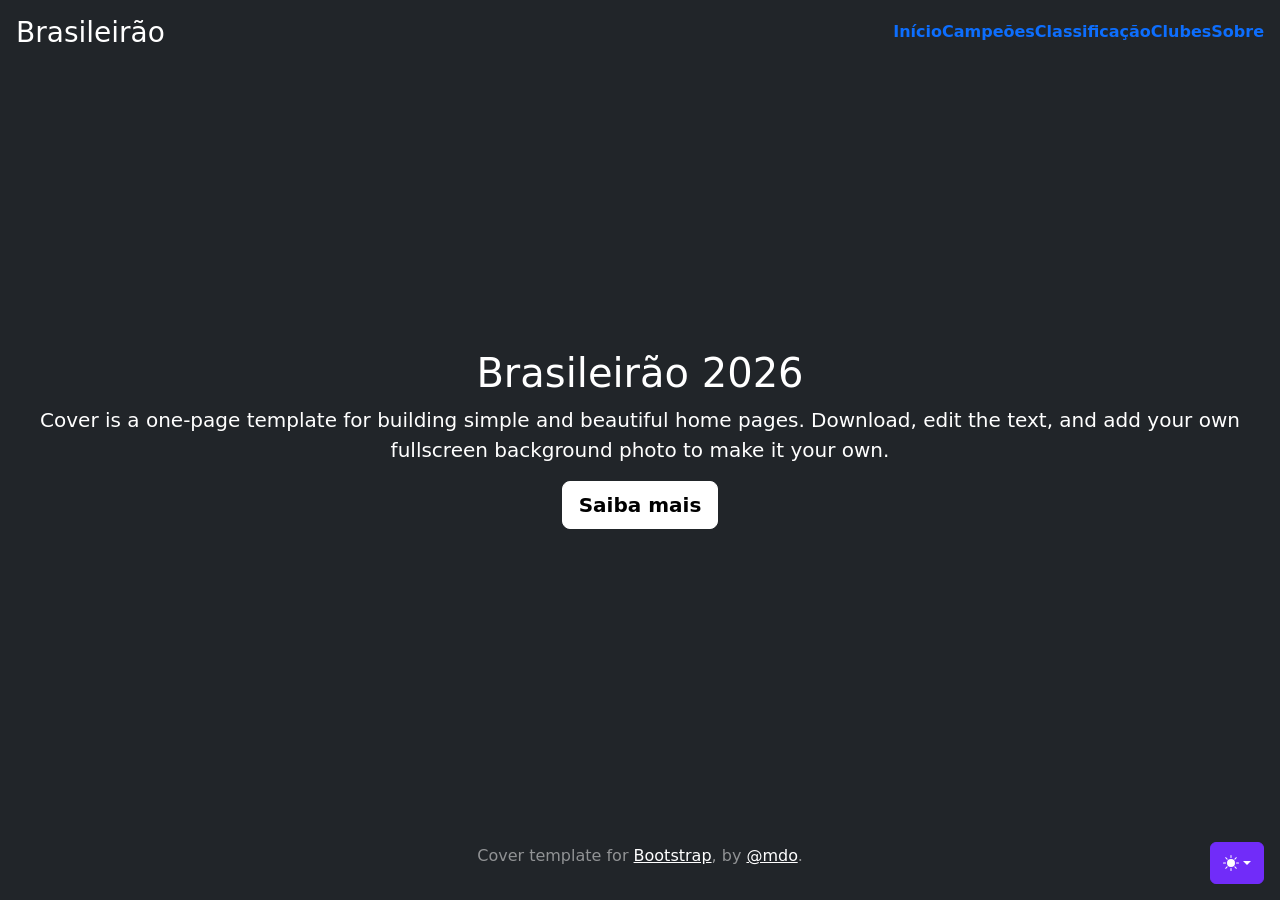
==== index.html @ 6e5838bf "nova pagina" ====
<!doctype html>
<html lang="en" class="h-100" data-bs-theme="auto">
  <head>
    <meta charset="utf-8" />
    <meta name="viewport" content="width=device-width, initial-scale=1" />
    <meta name="description" content="" />
    <meta
      name="author"
      content="Mark Otto, Jacob Thornton, and Bootstrap contributors"
    />
    <meta name="generator" content="Astro v5.13.2" />
    <title>Cover Template · Bootstrap v5.3</title>
    <link
      rel="canonical"
      href="https://getbootstrap.com/docs/5.3/examples/cover/"
    />
    <script src="assets/js/color-modes.js"></script>
    <link href="assets/dist/css/bootstrap.min.css" rel="stylesheet" />
    <meta name="theme-color" content="#712cf9" />
    <link href="style/cover.css" rel="stylesheet" />
    <style>
      .bd-placeholder-img {
        font-size: 1.125rem;
        text-anchor: middle;
        -webkit-user-select: none;
        -moz-user-select: none;
        user-select: none;
      }
      @media (min-width: 768px) {
        .bd-placeholder-img-lg {
          font-size: 3.5rem;
        }
      }
      .b-example-divider {
        width: 100%;
        height: 3rem;
        background-color: #0000001a;
        border: solid rgba(0, 0, 0, 0.15);
        border-width: 1px 0;
        box-shadow:
          inset 0 0.5em 1.5em #0000001a,
          inset 0 0.125em 0.5em #00000026;
      }
      .b-example-vr {
        flex-shrink: 0;
        width: 1.5rem;
        height: 100vh;
      }
      .bi {
        vertical-align: -0.125em;
        fill: currentColor;
      }
      .nav-scroller {
        position: relative;
        z-index: 2;
        height: 2.75rem;
        overflow-y: hidden;
      }
      .nav-scroller .nav {
        display: flex;
        flex-wrap: nowrap;
        padding-bottom: 1rem;
        margin-top: -1px;
        overflow-x: auto;
        text-align: center;
        white-space: nowrap;
        -webkit-overflow-scrolling: touch;
      }
      .btn-bd-primary {
        --bd-violet-bg: #712cf9;
        --bd-violet-rgb: 112.520718, 44.062154, 249.437846;
        --bs-btn-font-weight: 600;
        --bs-btn-color: var(--bs-white);
        --bs-btn-bg: var(--bd-violet-bg);
        --bs-btn-border-color: var(--bd-violet-bg);
        --bs-btn-hover-color: var(--bs-white);
        --bs-btn-hover-bg: #6528e0;
        --bs-btn-hover-border-color: #6528e0;
        --bs-btn-focus-shadow-rgb: var(--bd-violet-rgb);
        --bs-btn-active-color: var(--bs-btn-hover-color);
        --bs-btn-active-bg: #5a23c8;
        --bs-btn-active-border-color: #5a23c8;
      }
      .bd-mode-toggle {
        z-index: 1500;
      }
      .bd-mode-toggle .bi {
        width: 1em;
        height: 1em;
      }
      .bd-mode-toggle .dropdown-menu .active .bi {
        display: block !important;
      }
    </style>
  </head>
  <body class="d-flex h-100 text-center text-bg-dark">
    <svg xmlns="http://www.w3.org/2000/svg" class="d-none">
      <symbol id="check2" viewBox="0 0 16 16">
        <path
          d="M13.854 3.646a.5.5 0 0 1 0 .708l-7 7a.5.5 0 0 1-.708 0l-3.5-3.5a.5.5 0 1 1 .708-.708L6.5 10.293l6.646-6.647a.5.5 0 0 1 .708 0z"
        ></path>
      </symbol>
      <symbol id="circle-half" viewBox="0 0 16 16">
        <path
          d="M8 15A7 7 0 1 0 8 1v14zm0 1A8 8 0 1 1 8 0a8 8 0 0 1 0 16z"
        ></path>
      </symbol>
      <symbol id="moon-stars-fill" viewBox="0 0 16 16">
        <path
          d="M6 .278a.768.768 0 0 1 .08.858 7.208 7.208 0 0 0-.878 3.46c0 4.021 3.278 7.277 7.318 7.277.527 0 1.04-.055 1.533-.16a.787.787 0 0 1 .81.316.733.733 0 0 1-.031.893A8.349 8.349 0 0 1 8.344 16C3.734 16 0 12.286 0 7.71 0 4.266 2.114 1.312 5.124.06A.752.752 0 0 1 6 .278z"
        ></path>
        <path
          d="M10.794 3.148a.217.217 0 0 1 .412 0l.387 1.162c.173.518.579.924 1.097 1.097l1.162.387a.217.217 0 0 1 0 .412l-1.162.387a1.734 1.734 0 0 0-1.097 1.097l-.387 1.162a.217.217 0 0 1-.412 0l-.387-1.162A1.734 1.734 0 0 0 9.31 6.593l-1.162-.387a.217.217 0 0 1 0-.412l1.162-.387a1.734 1.734 0 0 0 1.097-1.097l.387-1.162zM13.863.099a.145.145 0 0 1 .274 0l.258.774c.115.346.386.617.732.732l.774.258a.145.145 0 0 1 0 .274l-.774.258a1.156 1.156 0 0 0-.732.732l-.258.774a.145.145 0 0 1-.274 0l-.258-.774a1.156 1.156 0 0 0-.732-.732l-.774-.258a.145.145 0 0 1 0-.274l.774-.258c.346-.115.617-.386.732-.732L13.863.1z"
        ></path>
      </symbol>
      <symbol id="sun-fill" viewBox="0 0 16 16">
        <path
          d="M8 12a4 4 0 1 0 0-8 4 4 0 0 0 0 8zM8 0a.5.5 0 0 1 .5.5v2a.5.5 0 0 1-1 0v-2A.5.5 0 0 1 8 0zm0 13a.5.5 0 0 1 .5.5v2a.5.5 0 0 1-1 0v-2A.5.5 0 0 1 8 13zm8-5a.5.5 0 0 1-.5.5h-2a.5.5 0 0 1 0-1h2a.5.5 0 0 1 .5.5zM3 8a.5.5 0 0 1-.5.5h-2a.5.5 0 0 1 0-1h2A.5.5 0 0 1 3 8zm10.657-5.657a.5.5 0 0 1 0 .707l-1.414 1.415a.5.5 0 1 1-.707-.708l1.414-1.414a.5.5 0 0 1 .707 0zm-9.193 9.193a.5.5 0 0 1 0 .707L3.05 13.657a.5.5 0 0 1-.707-.707l1.414-1.414a.5.5 0 0 1 .707 0zm9.193 2.121a.5.5 0 0 1-.707 0l-1.414-1.414a.5.5 0 0 1 .707-.707l1.414 1.414a.5.5 0 0 1 0 .707zM4.464 4.465a.5.5 0 0 1-.707 0L2.343 3.05a.5.5 0 1 1 .707-.707l1.414 1.414a.5.5 0 0 1 0 .708z"
        ></path>
      </symbol>
    </svg>
    <div
      class="dropdown position-fixed bottom-0 end-0 mb-3 me-3 bd-mode-toggle"
    >
      <button
        class="btn btn-bd-primary py-2 dropdown-toggle d-flex align-items-center"
        id="bd-theme"
        type="button"
        aria-expanded="false"
        data-bs-toggle="dropdown"
        aria-label="Toggle theme (auto)"
      >
        <svg class="bi my-1 theme-icon-active" aria-hidden="true">
          <use href="#circle-half"></use>
        </svg>
        <span class="visually-hidden" id="bd-theme-text">Toggle theme</span>
      </button>
      <ul
        class="dropdown-menu dropdown-menu-end shadow"
        aria-labelledby="bd-theme-text"
      >
        <li>
          <button
            type="button"
            class="dropdown-item d-flex align-items-center"
            data-bs-theme-value="light"
            aria-pressed="false"
          >
            <svg class="bi me-2 opacity-50" aria-hidden="true">
              <use href="#sun-fill"></use>
            </svg>
            Light
            <svg class="bi ms-auto d-none" aria-hidden="true">
              <use href="#check2"></use>
            </svg>
          </button>
        </li>
        <li>
          <button
            type="button"
            class="dropdown-item d-flex align-items-center"
            data-bs-theme-value="dark"
            aria-pressed="false"
          >
            <svg class="bi me-2 opacity-50" aria-hidden="true">
              <use href="#moon-stars-fill"></use>
            </svg>
            Dark
            <svg class="bi ms-auto d-none" aria-hidden="true">
              <use href="#check2"></use>
            </svg>
          </button>
        </li>
        <li>
          <button
            type="button"
            class="dropdown-item d-flex align-items-center active"
            data-bs-theme-value="auto"
            aria-pressed="true"
          >
            <svg class="bi me-2 opacity-50" aria-hidden="true">
              <use href="#circle-half"></use>
            </svg>
            Auto
            <svg class="bi ms-auto d-none" aria-hidden="true">
              <use href="#check2"></use>
            </svg>
          </button>
        </li>
      </ul>
    </div>
    <div class="cover-container d-flex w-100 h-100 p-3 mx-auto flex-column">
      <header class="mb-auto">
        <div>
          <h3 class="float-md-start mb-0">Brasileirão</h3>
          <nav class="nav nav-masthead justify-content-center float-md-end">
            <a class="nav-link fw-bold py-1 px-0 active" aria-current="page" href="index.html">Início</a
            >
            <a class="nav-link fw-bold py-1 px-0" href="campeoes.html">Campeões</a>
            <a class="nav-link fw-bold py-1 px-0" href="clasi.html">Classificação</a>
            <a class="nav-link fw-bold py-1 px-0" href="clubes.html">Clubes</a>
            <a class="nav-link fw-bold py-1 px-0" href="sobre.html">Sobre</a>
          </nav>
        </div>
      </header>
      <main class="px-3">
        <h1>Brasileirão 2026</h1>
        <p class="lead">
          Cover is a one-page template for building simple and beautiful home
          pages. Download, edit the text, and add your own fullscreen background
          photo to make it your own.
        </p>
        <p class="lead">
          <a href="sobre.html" class="btn btn-lg btn-light fw-bold border-white bg-white"
            >Saiba mais</a
          >
        </p>
      </main>
      <footer class="mt-auto text-white-50">
        <p>
          Cover template for
          <a href="https://getbootstrap.com/" class="text-white">Bootstrap</a>,
          by <a href="https://x.com/mdo" class="text-white">@mdo</a>.
        </p>
      </footer>
    </div>
    <script
      src="assets/dist/js/bootstrap.bundle.min.js"
      class="astro-vvvwv3sm"
    ></script>
  </body>
</html>
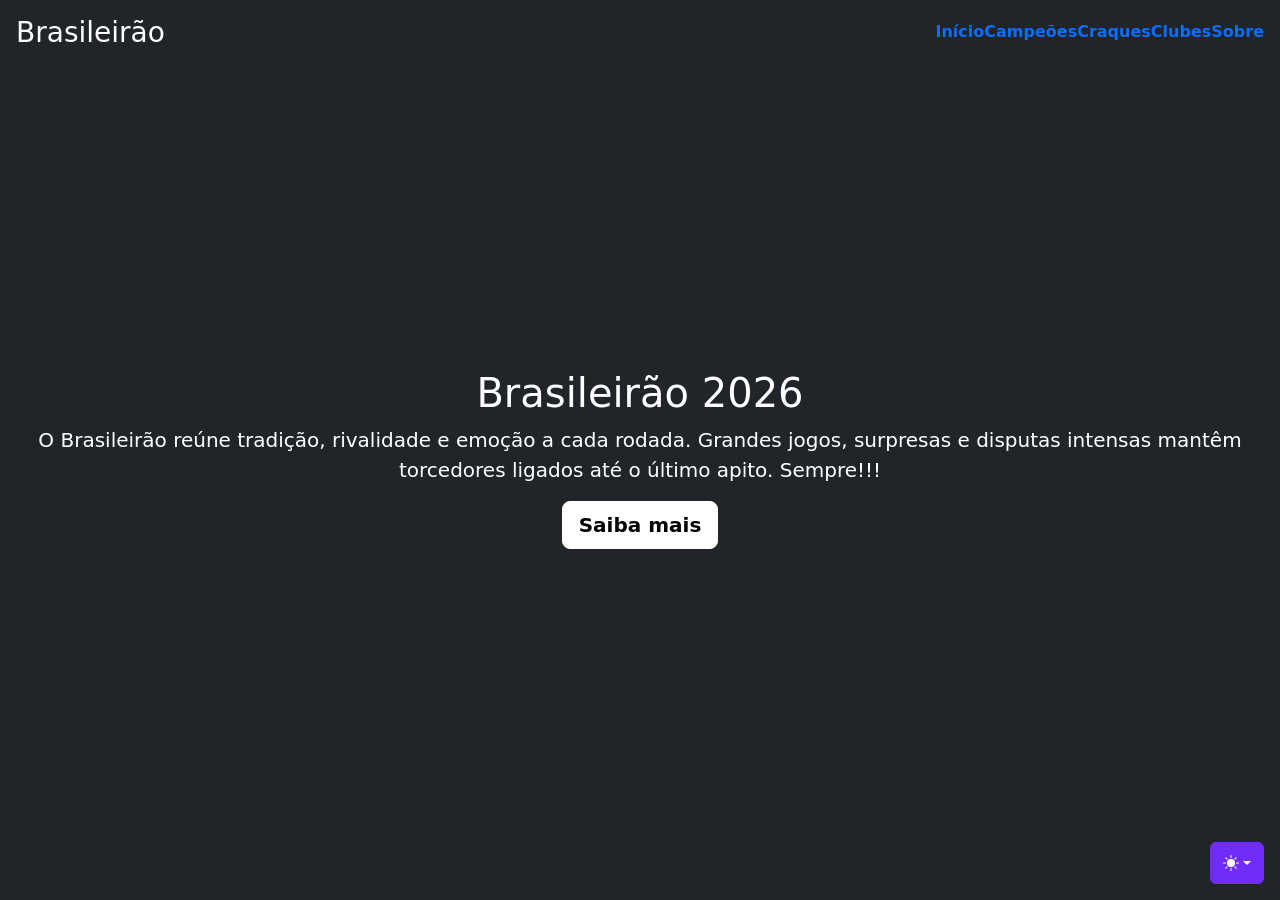
==== commit 4368d65e: "algumas mudanças" ====
--- a/index.html
+++ b/index.html
@@ -9,7 +9,7 @@
       content="Mark Otto, Jacob Thornton, and Bootstrap contributors"
     />
     <meta name="generator" content="Astro v5.13.2" />
-    <title>Cover Template · Bootstrap v5.3</title>
+    <title>Brasileirão</title>
     <link
       rel="canonical"
       href="https://getbootstrap.com/docs/5.3/examples/cover/"
@@ -197,7 +197,7 @@
             <a class="nav-link fw-bold py-1 px-0 active" aria-current="page" href="index.html">Início</a
             >
             <a class="nav-link fw-bold py-1 px-0" href="campeoes.html">Campeões</a>
-            <a class="nav-link fw-bold py-1 px-0" href="clasi.html">Classificação</a>
+            <a class="nav-link fw-bold py-1 px-0" href="craques.html">Craques</a>
             <a class="nav-link fw-bold py-1 px-0" href="clubes.html">Clubes</a>
             <a class="nav-link fw-bold py-1 px-0" href="sobre.html">Sobre</a>
           </nav>
@@ -206,9 +206,7 @@
       <main class="px-3">
         <h1>Brasileirão 2026</h1>
         <p class="lead">
-          Cover is a one-page template for building simple and beautiful home
-          pages. Download, edit the text, and add your own fullscreen background
-          photo to make it your own.
+          O Brasileirão reúne tradição, rivalidade e emoção a cada rodada. Grandes jogos, surpresas e disputas intensas mantêm torcedores ligados até o último apito. Sempre!!!
         </p>
         <p class="lead">
           <a href="sobre.html" class="btn btn-lg btn-light fw-bold border-white bg-white"
@@ -217,11 +215,7 @@
         </p>
       </main>
       <footer class="mt-auto text-white-50">
-        <p>
-          Cover template for
-          <a href="https://getbootstrap.com/" class="text-white">Bootstrap</a>,
-          by <a href="https://x.com/mdo" class="text-white">@mdo</a>.
-        </p>
+        
       </footer>
     </div>
     <script
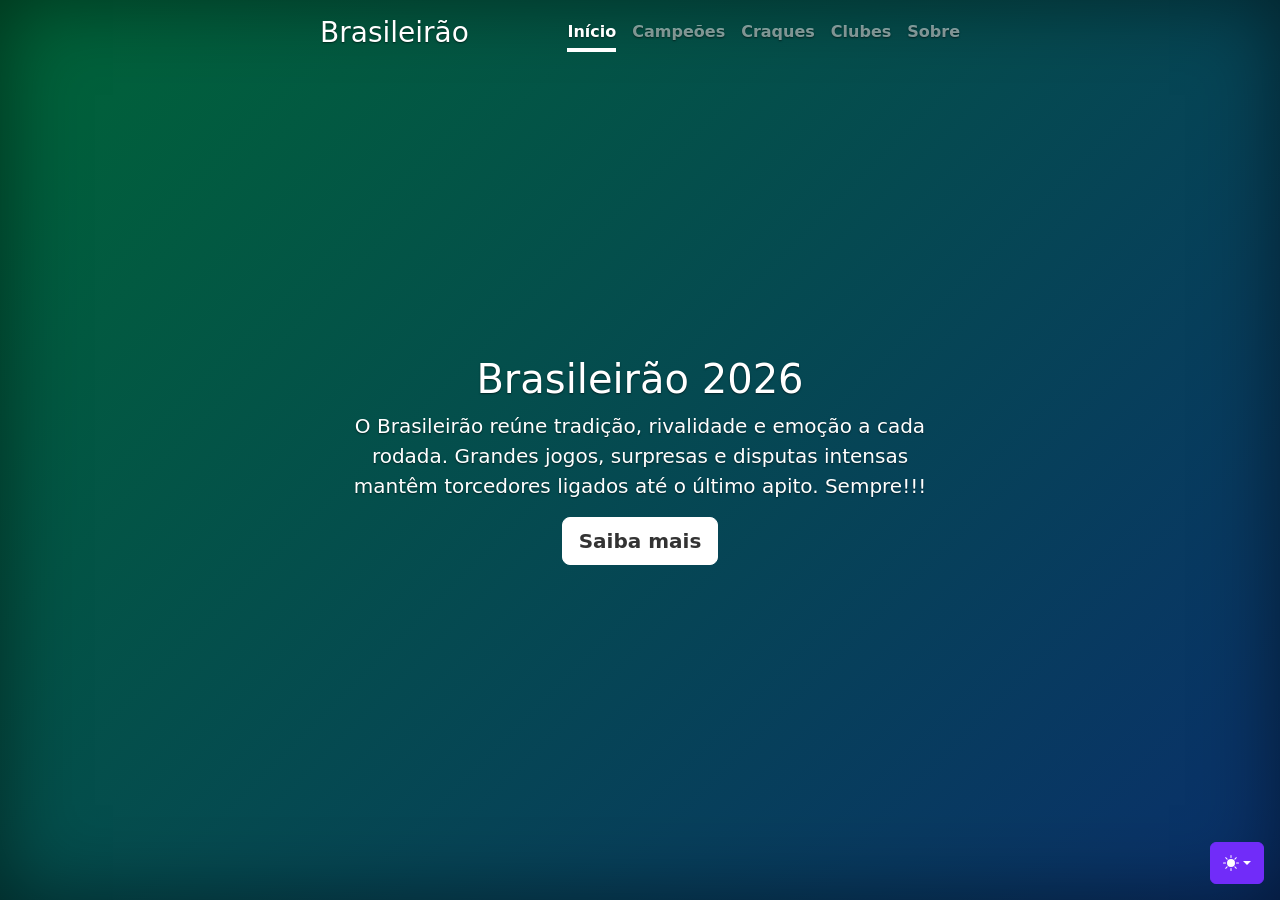
==== commit 703fd7ed: "p" ====
--- a/index.html
+++ b/index.html
@@ -93,7 +93,7 @@
       }
     </style>
   </head>
-  <body class="d-flex h-100 text-center text-bg-dark">
+  <body class="d-flex h-100 text-center ">
     <svg xmlns="http://www.w3.org/2000/svg" class="d-none">
       <symbol id="check2" viewBox="0 0 16 16">
         <path
--- a/style/cover.css
+++ b/style/cover.css
@@ -0,0 +1,55 @@
+/*
+ * Globals
+ */
+
+
+/* Custom default button */
+.btn-light,
+.btn-light:hover,
+.btn-light:focus {
+  color: #333;
+  text-shadow: none; /* Prevent inheritance from `body` */
+}
+
+
+/*
+ * Base structure
+ */
+
+body {
+  text-shadow: 0 .05rem .1rem rgba(0, 0, 0, .5);
+  box-shadow: inset 0 0 5rem rgba(0, 0, 0, .5);
+}
+
+.cover-container {
+  max-width: 42em;
+}
+
+
+/*
+ * Header
+ */
+
+.nav-masthead .nav-link {
+  color: rgba(255, 255, 255, .5);
+  border-bottom: .25rem solid transparent;
+}
+
+.nav-masthead .nav-link:hover,
+.nav-masthead .nav-link:focus {
+  border-bottom-color: rgba(255, 255, 255, .25);
+}
+
+.nav-masthead .nav-link + .nav-link {
+  margin-left: 1rem;
+}
+
+.nav-masthead .active {
+  color: #fff;
+  border-bottom-color: #fff;
+}
+
+body {
+    background: linear-gradient(135deg, #006437, #0a2f6b);
+    color: white;
+}
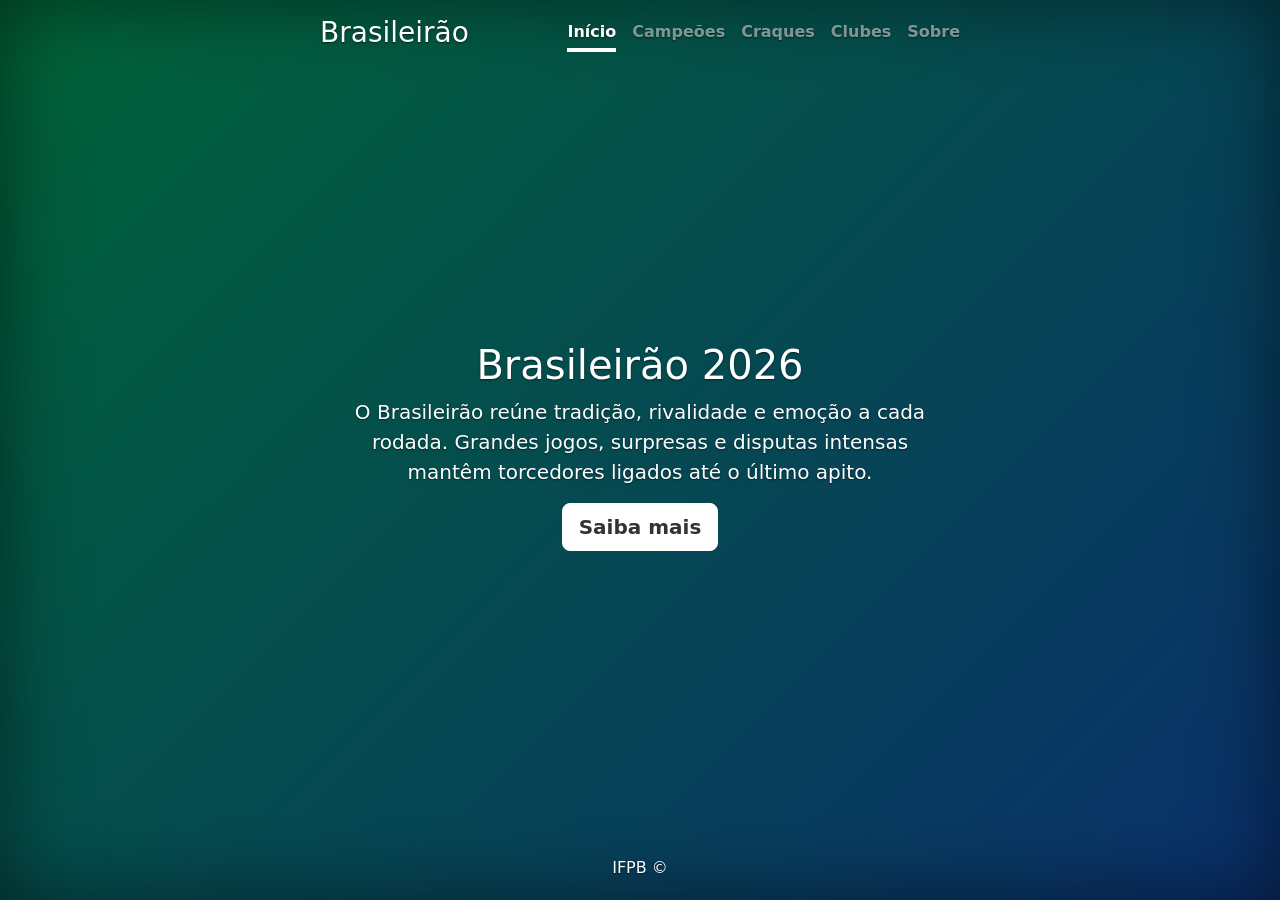
==== commit d2e3cc37: "trabalho finalizado" ====
--- a/index.html
+++ b/index.html
@@ -1,13 +1,9 @@
 <!doctype html>
-<html lang="en" class="h-100" data-bs-theme="auto">
+<html lang="pt-br" class="h-100" data-bs-theme="dark">
   <head>
     <meta charset="utf-8" />
     <meta name="viewport" content="width=device-width, initial-scale=1" />
     <meta name="description" content="" />
-    <meta
-      name="author"
-      content="Mark Otto, Jacob Thornton, and Bootstrap contributors"
-    />
     <meta name="generator" content="Astro v5.13.2" />
     <title>Brasileirão</title>
     <link
@@ -66,129 +62,9 @@
         white-space: nowrap;
         -webkit-overflow-scrolling: touch;
       }
-      .btn-bd-primary {
-        --bd-violet-bg: #712cf9;
-        --bd-violet-rgb: 112.520718, 44.062154, 249.437846;
-        --bs-btn-font-weight: 600;
-        --bs-btn-color: var(--bs-white);
-        --bs-btn-bg: var(--bd-violet-bg);
-        --bs-btn-border-color: var(--bd-violet-bg);
-        --bs-btn-hover-color: var(--bs-white);
-        --bs-btn-hover-bg: #6528e0;
-        --bs-btn-hover-border-color: #6528e0;
-        --bs-btn-focus-shadow-rgb: var(--bd-violet-rgb);
-        --bs-btn-active-color: var(--bs-btn-hover-color);
-        --bs-btn-active-bg: #5a23c8;
-        --bs-btn-active-border-color: #5a23c8;
-      }
-      .bd-mode-toggle {
-        z-index: 1500;
-      }
-      .bd-mode-toggle .bi {
-        width: 1em;
-        height: 1em;
-      }
-      .bd-mode-toggle .dropdown-menu .active .bi {
-        display: block !important;
-      }
     </style>
   </head>
-  <body class="d-flex h-100 text-center ">
-    <svg xmlns="http://www.w3.org/2000/svg" class="d-none">
-      <symbol id="check2" viewBox="0 0 16 16">
-        <path
-          d="M13.854 3.646a.5.5 0 0 1 0 .708l-7 7a.5.5 0 0 1-.708 0l-3.5-3.5a.5.5 0 1 1 .708-.708L6.5 10.293l6.646-6.647a.5.5 0 0 1 .708 0z"
-        ></path>
-      </symbol>
-      <symbol id="circle-half" viewBox="0 0 16 16">
-        <path
-          d="M8 15A7 7 0 1 0 8 1v14zm0 1A8 8 0 1 1 8 0a8 8 0 0 1 0 16z"
-        ></path>
-      </symbol>
-      <symbol id="moon-stars-fill" viewBox="0 0 16 16">
-        <path
-          d="M6 .278a.768.768 0 0 1 .08.858 7.208 7.208 0 0 0-.878 3.46c0 4.021 3.278 7.277 7.318 7.277.527 0 1.04-.055 1.533-.16a.787.787 0 0 1 .81.316.733.733 0 0 1-.031.893A8.349 8.349 0 0 1 8.344 16C3.734 16 0 12.286 0 7.71 0 4.266 2.114 1.312 5.124.06A.752.752 0 0 1 6 .278z"
-        ></path>
-        <path
-          d="M10.794 3.148a.217.217 0 0 1 .412 0l.387 1.162c.173.518.579.924 1.097 1.097l1.162.387a.217.217 0 0 1 0 .412l-1.162.387a1.734 1.734 0 0 0-1.097 1.097l-.387 1.162a.217.217 0 0 1-.412 0l-.387-1.162A1.734 1.734 0 0 0 9.31 6.593l-1.162-.387a.217.217 0 0 1 0-.412l1.162-.387a1.734 1.734 0 0 0 1.097-1.097l.387-1.162zM13.863.099a.145.145 0 0 1 .274 0l.258.774c.115.346.386.617.732.732l.774.258a.145.145 0 0 1 0 .274l-.774.258a1.156 1.156 0 0 0-.732.732l-.258.774a.145.145 0 0 1-.274 0l-.258-.774a1.156 1.156 0 0 0-.732-.732l-.774-.258a.145.145 0 0 1 0-.274l.774-.258c.346-.115.617-.386.732-.732L13.863.1z"
-        ></path>
-      </symbol>
-      <symbol id="sun-fill" viewBox="0 0 16 16">
-        <path
-          d="M8 12a4 4 0 1 0 0-8 4 4 0 0 0 0 8zM8 0a.5.5 0 0 1 .5.5v2a.5.5 0 0 1-1 0v-2A.5.5 0 0 1 8 0zm0 13a.5.5 0 0 1 .5.5v2a.5.5 0 0 1-1 0v-2A.5.5 0 0 1 8 13zm8-5a.5.5 0 0 1-.5.5h-2a.5.5 0 0 1 0-1h2a.5.5 0 0 1 .5.5zM3 8a.5.5 0 0 1-.5.5h-2a.5.5 0 0 1 0-1h2A.5.5 0 0 1 3 8zm10.657-5.657a.5.5 0 0 1 0 .707l-1.414 1.415a.5.5 0 1 1-.707-.708l1.414-1.414a.5.5 0 0 1 .707 0zm-9.193 9.193a.5.5 0 0 1 0 .707L3.05 13.657a.5.5 0 0 1-.707-.707l1.414-1.414a.5.5 0 0 1 .707 0zm9.193 2.121a.5.5 0 0 1-.707 0l-1.414-1.414a.5.5 0 0 1 .707-.707l1.414 1.414a.5.5 0 0 1 0 .707zM4.464 4.465a.5.5 0 0 1-.707 0L2.343 3.05a.5.5 0 1 1 .707-.707l1.414 1.414a.5.5 0 0 1 0 .708z"
-        ></path>
-      </symbol>
-    </svg>
-    <div
-      class="dropdown position-fixed bottom-0 end-0 mb-3 me-3 bd-mode-toggle"
-    >
-      <button
-        class="btn btn-bd-primary py-2 dropdown-toggle d-flex align-items-center"
-        id="bd-theme"
-        type="button"
-        aria-expanded="false"
-        data-bs-toggle="dropdown"
-        aria-label="Toggle theme (auto)"
-      >
-        <svg class="bi my-1 theme-icon-active" aria-hidden="true">
-          <use href="#circle-half"></use>
-        </svg>
-        <span class="visually-hidden" id="bd-theme-text">Toggle theme</span>
-      </button>
-      <ul
-        class="dropdown-menu dropdown-menu-end shadow"
-        aria-labelledby="bd-theme-text"
-      >
-        <li>
-          <button
-            type="button"
-            class="dropdown-item d-flex align-items-center"
-            data-bs-theme-value="light"
-            aria-pressed="false"
-          >
-            <svg class="bi me-2 opacity-50" aria-hidden="true">
-              <use href="#sun-fill"></use>
-            </svg>
-            Light
-            <svg class="bi ms-auto d-none" aria-hidden="true">
-              <use href="#check2"></use>
-            </svg>
-          </button>
-        </li>
-        <li>
-          <button
-            type="button"
-            class="dropdown-item d-flex align-items-center"
-            data-bs-theme-value="dark"
-            aria-pressed="false"
-          >
-            <svg class="bi me-2 opacity-50" aria-hidden="true">
-              <use href="#moon-stars-fill"></use>
-            </svg>
-            Dark
-            <svg class="bi ms-auto d-none" aria-hidden="true">
-              <use href="#check2"></use>
-            </svg>
-          </button>
-        </li>
-        <li>
-          <button
-            type="button"
-            class="dropdown-item d-flex align-items-center active"
-            data-bs-theme-value="auto"
-            aria-pressed="true"
-          >
-            <svg class="bi me-2 opacity-50" aria-hidden="true">
-              <use href="#circle-half"></use>
-            </svg>
-            Auto
-            <svg class="bi ms-auto d-none" aria-hidden="true">
-              <use href="#check2"></use>
-            </svg>
-          </button>
-        </li>
-      </ul>
-    </div>
+  <body class="d-flex h-100 text-center text-white">
     <div class="cover-container d-flex w-100 h-100 p-3 mx-auto flex-column">
       <header class="mb-auto">
         <div>
@@ -206,7 +82,7 @@
       <main class="px-3">
         <h1>Brasileirão 2026</h1>
         <p class="lead">
-          O Brasileirão reúne tradição, rivalidade e emoção a cada rodada. Grandes jogos, surpresas e disputas intensas mantêm torcedores ligados até o último apito. Sempre!!!
+          O Brasileirão reúne tradição, rivalidade e emoção a cada rodada. Grandes jogos, surpresas e disputas intensas mantêm torcedores ligados até o último apito.
         </p>
         <p class="lead">
           <a href="sobre.html" class="btn btn-lg btn-light fw-bold border-white bg-white"
@@ -214,8 +90,10 @@
           >
         </p>
       </main>
-      <footer class="mt-auto text-white-50">
-        
+      <footer class="mt-auto text-white">
+        <p class="mb-1">
+          IFPB &copy;
+        </p>
       </footer>
     </div>
     <script
@@ -223,4 +101,4 @@
       class="astro-vvvwv3sm"
     ></script>
   </body>
-</html>
+</html>
